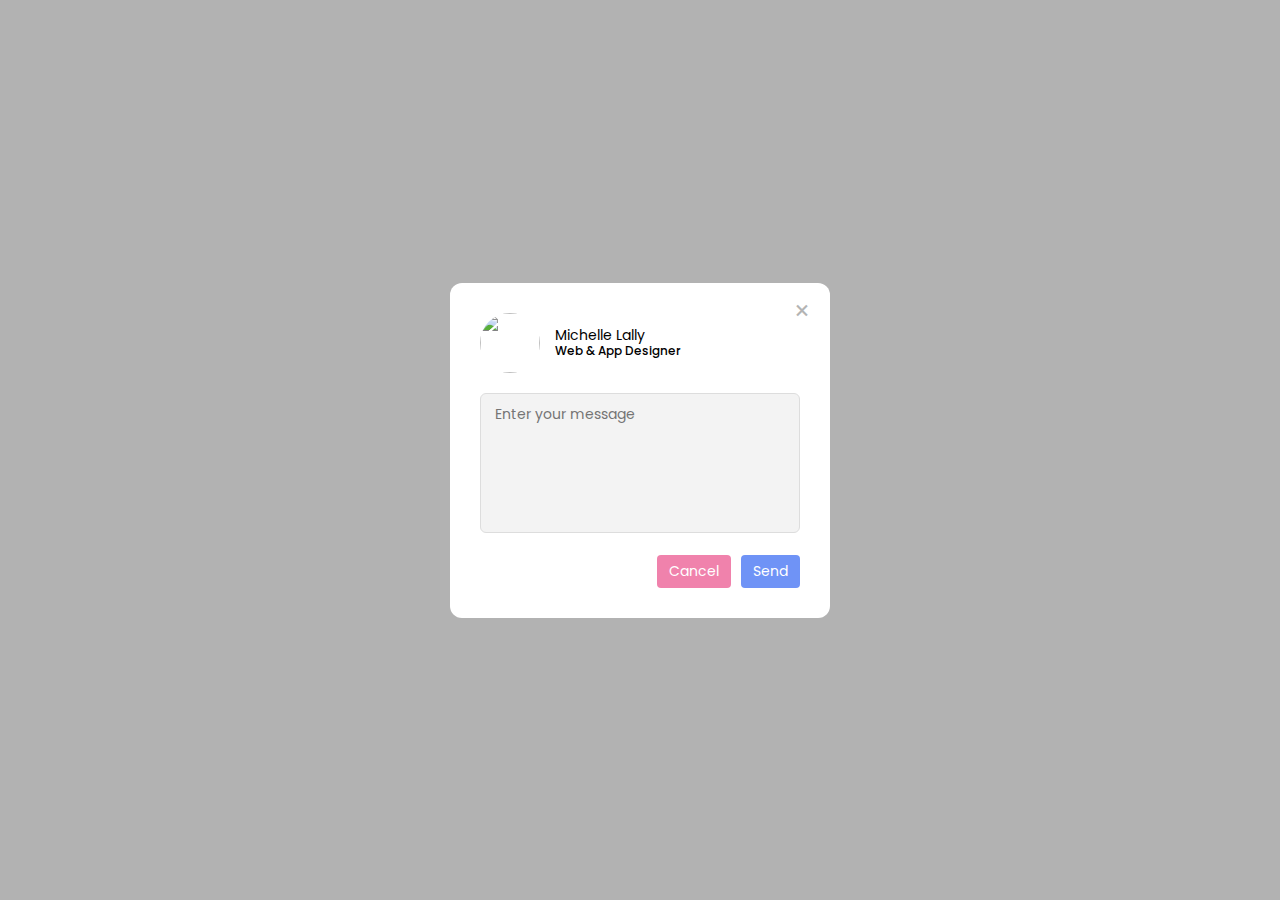
==== contact.html @ ac618a90 "added contact page" ====
<!-- <!DOCTYPE html>
<html>
<head>
	<title>Contact Me</title>
	<link rel="stylesheet" type="text/css" href="styles/contact.css">
	<link href="https://fonts.googleapis.com/css?family=Quicksand&display=swap" rel="stylesheet">
	<meta name="viewport" content="width=device-width,initial-scale=1.0,minimum-scale=1.0,maximum-scale=1.0">
</head>
<body>
	<div class="container">
		<div class="contact-box">
			<div class="left"></div>
			<div class="right">
				<h2>Contact Me</h2>
				<input type="text" class="field" placeholder="Your Name">
				<input type="text" class="field" placeholder="Your Email">
				<input type="text" class="field" placeholder="Phone">
				<textarea placeholder="Message" class="field"></textarea>
				<button class="btn">Send</button>
			</div>
		</div>
	</div>
</body>
</html> -->


<!DOCTYPE html>
<html lang="en">
<head>
    <meta charset="UTF-8">
    <meta http-equiv="X-UA-Compatible" content="IE=edge">
    <meta name="viewport" content="width=device-width, initial-scale=1.0">
    <!--<title>Document</title>-->
    <link rel="stylesheet" href="styles/contact.css">
    <!-- Fontawesome CDN Link -->
    <link rel="stylesheet" href="https://cdnjs.cloudflare.com/ajax/libs/font-awesome/6.0.0-beta3/css/all.min.css"/>

    <!-- Boxicons CSS -->
    <link href='https://unpkg.com/boxicons@2.1.1/css/boxicons.min.css' rel='stylesheet'>
</head>
<body>
      <section>
          <div class="profile">
              <div class="profile-img">
                  <img src="./img/me2.jpg" alt="">
              </div>
              <span class="name">Michelle Lally</span>
              <span class="profession">Web & App Designer</span>
              <div class="button">
                <i class='bx bxs-envelope'></i>
                <button>Contact Me</button>
              </div>
          </div>
          <div class="popup-outer">
              <div class="popup-box">
                <i id="close" class='bx bx-x close'></i>
                  <div class="profile-text">
                      <img src="./img/me2.jpg" alt="">
                      <div class="text">
                          <span class="name">Michelle Lally</span>
                          <span class="profession">Web & App Designer</span>
                      </div>
                  </div>
                  <textarea placeholder="Enter your message"></textarea>
                  <div class="button">
                      <button id="close" class="cancel">Cancel</button>
                      <button class="send">Send</button>
                  </div>
              </div>
          </div>
      </section>

    <script src="./js/contact.js"></script>
</body>
</html>
---- styles/contact.css ----
@import url('https://fonts.googleapis.com/css2?family=Poppins:wght@300;400;500;600;700&display=swap');
*{
    margin: 0;
    padding: 0;
    box-sizing: border-box;
    font-family: 'Poppins', sans-serif;
}
body{
    overflow: hidden;
}
section{
    height: 100vh;
    width: 100%;
    display: flex;
    align-items: center;
    justify-content: center;
    overflow: hidden;
}
section .profile{
    display: flex;
    flex-direction: column;
    align-items: center;
}
section.active .profile{
    display: none;
}
.profile .profile-img{
    background-color: #4070F4;
    padding: 2px;
    border-radius: 50%;
    height: 100px;
    width: 100px;
    margin-bottom: 10px;
}
.profile .profile-img img{
    height: 100%;
    width: 100%;
    object-fit: cover;
    border: 3px solid #fff;
    border-radius: 50%;
}
.profile .name{
    font-size: 18px;
    font-weight: 500;
    color: #333;
}
.profile .profession{
    font-size: 18px;
    font-weight: 400;
    margin-top: -6px;
    color: #333;
}
.profile .button{
    display: flex;
    align-items: center;
    background: #4070f4;
    padding: 12px 20px;
    border-radius: 6px;
    margin-top: 15px;
    transition: all 0.3s ease;
    cursor: pointer;
}
.profile .button:hover{
    background: #275df1;
}
.profile .button i{
    font-size: 18px;
    margin-right: 5px;
    color: #fff;
}
.profile .button button{
    background: none;
    display: inline-block;
    outline: none;
    border: none;
    color: #fff;
    cursor: pointer;
    font-size: 16px;
}
/* pop up box styling */
section .popup-outer{
    display: flex;
    align-items: center;
    justify-content: center;
    height: 100%;
    width: 100%;
    background: rgba(0,0,0,0.3);
    position: absolute;
    opacity: 0;
    pointer-events: none;
    box-shadow: 0px 10px 15px rgba(0,0,0,0.1);
    transform: scale(1.2);
    transition: opacity 0.2s 0s ease-in-out,  
                transform 0.2s 0s ease-in-out;
}
section.active .popup-outer{
    opacity: 1;
    pointer-events: auto;
    transform: scale(1);
}
section .popup-box{
    position: relative;
    background: #fff;
    border-radius: 12px;
    padding: 30px;
    max-width: 380px;
    width: 100%;
}
.popup-box .close{
    position: absolute;
    top: 16px;
    right: 16px;
    font-size: 24px;
    color: #b4b4b4;
    transition: all 0.2s ease;
    cursor: pointer;
}
.popup-box .close:hover{
    color: #333;
}
.popup-box .profile-text{
    display: flex;
    margin-bottom: 20px;
    align-items: center;
}
.popup-box .profile-text .text{
    display: flex;
    flex-direction: column;
    margin-left: 15px;
}
.profile-text .text .name{
    font-size: 14px;
    font-weight: 400;
}
.profile-text .text .profession{
    font-size: 12px;
    font-weight: 500;
    margin-top: -4px;
}
 .popup-box img{
    height: 60px;
    width: 60px;
    object-fit: cover;
    border-radius: 50%;
}
.popup-box textarea{
    min-height: 140px;
    width: 100%;
    resize: none;
    outline: none;
    border: 1px solid #ddd;
    border-radius: 6px;
    font-size: 14px;
    padding: 10px 10px 10px 14px;
    font-weight: 400;
    background: #f3f3f3;
}
.popup-box .button{
    display: flex;
    justify-content: flex-end;
}
.popup-box .button button{
    outline: none;
    border: none;
    margin-left: 10px;
    background: #6f93f6;
    padding: 6px 12px;
    border-radius: 4px;
    margin-top: 15px;
    transition: all 0.3s ease;
    cursor: pointer;
    color: #fff;
    font-size: 14px;
    transition: all 0.3s ease;
}
.button button.cancel{
    background: #f082ac;
}
.button button.cancel:hover{
    background: #ec5f95;
}
.button button.send:hover{
    background: #275df1;
}
---- styles/contact.css ----
@import url('https://fonts.googleapis.com/css2?family=Poppins:wght@300;400;500;600;700&display=swap');
*{
    margin: 0;
    padding: 0;
    box-sizing: border-box;
    font-family: 'Poppins', sans-serif;
}
body{
    overflow: hidden;
}
section{
    height: 100vh;
    width: 100%;
    display: flex;
    align-items: center;
    justify-content: center;
    overflow: hidden;
}
section .profile{
    display: flex;
    flex-direction: column;
    align-items: center;
}
section.active .profile{
    display: none;
}
.profile .profile-img{
    background-color: #4070F4;
    padding: 2px;
    border-radius: 50%;
    height: 100px;
    width: 100px;
    margin-bottom: 10px;
}
.profile .profile-img img{
    height: 100%;
    width: 100%;
    object-fit: cover;
    border: 3px solid #fff;
    border-radius: 50%;
}
.profile .name{
    font-size: 18px;
    font-weight: 500;
    color: #333;
}
.profile .profession{
    font-size: 18px;
    font-weight: 400;
    margin-top: -6px;
    color: #333;
}
.profile .button{
    display: flex;
    align-items: center;
    background: #4070f4;
    padding: 12px 20px;
    border-radius: 6px;
    margin-top: 15px;
    transition: all 0.3s ease;
    cursor: pointer;
}
.profile .button:hover{
    background: #275df1;
}
.profile .button i{
    font-size: 18px;
    margin-right: 5px;
    color: #fff;
}
.profile .button button{
    background: none;
    display: inline-block;
    outline: none;
    border: none;
    color: #fff;
    cursor: pointer;
    font-size: 16px;
}
/* pop up box styling */
section .popup-outer{
    display: flex;
    align-items: center;
    justify-content: center;
    height: 100%;
    width: 100%;
    background: rgba(0,0,0,0.3);
    position: absolute;
    opacity: 0;
    pointer-events: none;
    box-shadow: 0px 10px 15px rgba(0,0,0,0.1);
    transform: scale(1.2);
    transition: opacity 0.2s 0s ease-in-out,  
                transform 0.2s 0s ease-in-out;
}
section.active .popup-outer{
    opacity: 1;
    pointer-events: auto;
    transform: scale(1);
}
section .popup-box{
    position: relative;
    background: #fff;
    border-radius: 12px;
    padding: 30px;
    max-width: 380px;
    width: 100%;
}
.popup-box .close{
    position: absolute;
    top: 16px;
    right: 16px;
    font-size: 24px;
    color: #b4b4b4;
    transition: all 0.2s ease;
    cursor: pointer;
}
.popup-box .close:hover{
    color: #333;
}
.popup-box .profile-text{
    display: flex;
    margin-bottom: 20px;
    align-items: center;
}
.popup-box .profile-text .text{
    display: flex;
    flex-direction: column;
    margin-left: 15px;
}
.profile-text .text .name{
    font-size: 14px;
    font-weight: 400;
}
.profile-text .text .profession{
    font-size: 12px;
    font-weight: 500;
    margin-top: -4px;
}
 .popup-box img{
    height: 60px;
    width: 60px;
    object-fit: cover;
    border-radius: 50%;
}
.popup-box textarea{
    min-height: 140px;
    width: 100%;
    resize: none;
    outline: none;
    border: 1px solid #ddd;
    border-radius: 6px;
    font-size: 14px;
    padding: 10px 10px 10px 14px;
    font-weight: 400;
    background: #f3f3f3;
}
.popup-box .button{
    display: flex;
    justify-content: flex-end;
}
.popup-box .button button{
    outline: none;
    border: none;
    margin-left: 10px;
    background: #6f93f6;
    padding: 6px 12px;
    border-radius: 4px;
    margin-top: 15px;
    transition: all 0.3s ease;
    cursor: pointer;
    color: #fff;
    font-size: 14px;
    transition: all 0.3s ease;
}
.button button.cancel{
    background: #f082ac;
}
.button button.cancel:hover{
    background: #ec5f95;
}
.button button.send:hover{
    background: #275df1;
}
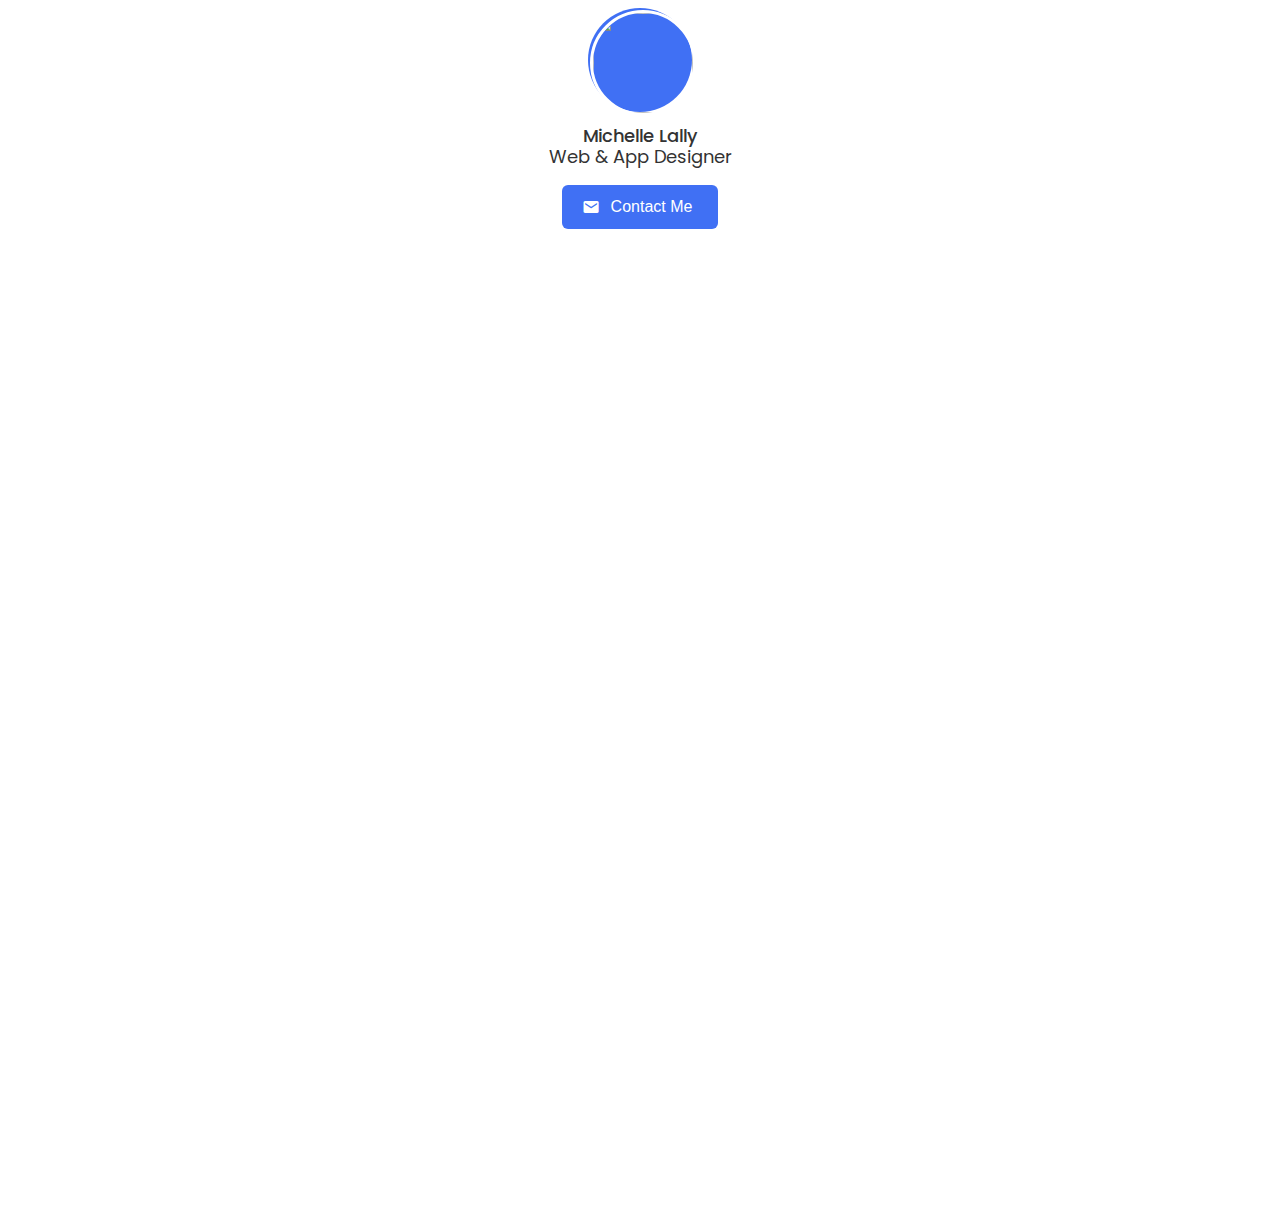
==== commit 2e8919cb: "deploy" ====
--- a/contact.html
+++ b/contact.html
@@ -1,29 +1,3 @@
-<!-- <!DOCTYPE html>
-<html>
-<head>
-	<title>Contact Me</title>
-	<link rel="stylesheet" type="text/css" href="styles/contact.css">
-	<link href="https://fonts.googleapis.com/css?family=Quicksand&display=swap" rel="stylesheet">
-	<meta name="viewport" content="width=device-width,initial-scale=1.0,minimum-scale=1.0,maximum-scale=1.0">
-</head>
-<body>
-	<div class="container">
-		<div class="contact-box">
-			<div class="left"></div>
-			<div class="right">
-				<h2>Contact Me</h2>
-				<input type="text" class="field" placeholder="Your Name">
-				<input type="text" class="field" placeholder="Your Email">
-				<input type="text" class="field" placeholder="Phone">
-				<textarea placeholder="Message" class="field"></textarea>
-				<button class="btn">Send</button>
-			</div>
-		</div>
-	</div>
-</body>
-</html> -->
-
-
 <!DOCTYPE html>
 <html lang="en">
 <head>
@@ -46,7 +20,7 @@
               </div>
               <span class="name">Michelle Lally</span>
               <span class="profession">Web & App Designer</span>
-              <div class="button">
+              <div class="button" id="contact">
                 <i class='bx bxs-envelope'></i>
                 <button>Contact Me</button>
               </div>
@@ -61,7 +35,7 @@
                           <span class="profession">Web & App Designer</span>
                       </div>
                   </div>
-                  <textarea placeholder="Enter your message"></textarea>
+                  <textarea id="message" placeholder="Enter your message"></textarea>
                   <div class="button">
                       <button id="close" class="cancel">Cancel</button>
                       <button class="send">Send</button>
--- a/styles/contact.css
+++ b/styles/contact.css
@@ -1,110 +1,114 @@
+/* Google Font Import - Poppins */
 @import url('https://fonts.googleapis.com/css2?family=Poppins:wght@300;400;500;600;700&display=swap');
-*{
+/* *{
     margin: 0;
     padding: 0;
     box-sizing: border-box;
     font-family: 'Poppins', sans-serif;
-}
-body{
-    overflow: hidden;
-}
-section{
+} */
+
+/* section{
+    position: relative;
     height: 100vh;
     width: 100%;
     display: flex;
     align-items: center;
     justify-content: center;
-    overflow: hidden;
+} */
+
+.profile .popup-outer {
+    font-family: 'Poppins', sans-serif;
 }
+
 section .profile{
+    font-family: 'Poppins', sans-serif;
+
     display: flex;
+    align-items: center;
     flex-direction: column;
-    align-items: center;
+    justify-content: center;
 }
-section.active .profile{
+section.show .profile{
     display: none;
 }
-.profile .profile-img{
-    background-color: #4070F4;
-    padding: 2px;
-    border-radius: 50%;
+section .profile .profile-img{
     height: 100px;
     width: 100px;
+    border-radius: 50%;
+    background: #4070f4;
+    padding: 2px;
     margin-bottom: 10px;
 }
 .profile .profile-img img{
     height: 100%;
     width: 100%;
     object-fit: cover;
+    border-radius: 50%;
     border: 3px solid #fff;
-    border-radius: 50%;
 }
-.profile .name{
+.profile .name,
+.profile .profession{
     font-size: 18px;
     font-weight: 500;
     color: #333;
 }
 .profile .profession{
-    font-size: 18px;
     font-weight: 400;
     margin-top: -6px;
-    color: #333;
 }
 .profile .button{
     display: flex;
     align-items: center;
+    padding: 12px 20px;
     background: #4070f4;
-    padding: 12px 20px;
+    margin-top: 15px;
     border-radius: 6px;
-    margin-top: 15px;
+    cursor: pointer;
     transition: all 0.3s ease;
-    cursor: pointer;
 }
 .profile .button:hover{
     background: #275df1;
 }
 .profile .button i{
+    color: #fff;
     font-size: 18px;
     margin-right: 5px;
-    color: #fff;
 }
 .profile .button button{
     background: none;
-    display: inline-block;
     outline: none;
     border: none;
+    font-size: 16px;
     color: #fff;
-    cursor: pointer;
-    font-size: 16px;
+    pointer-events: none;
 }
-/* pop up box styling */
+
 section .popup-outer{
+    position: absolute;
     display: flex;
     align-items: center;
     justify-content: center;
     height: 100%;
     width: 100%;
-    background: rgba(0,0,0,0.3);
-    position: absolute;
+    background: rgba(0,0,0,0.4);
     opacity: 0;
     pointer-events: none;
-    box-shadow: 0px 10px 15px rgba(0,0,0,0.1);
+    box-shadow: 0 10px 15px rgba(0,0,0,0.1);
     transform: scale(1.2);
-    transition: opacity 0.2s 0s ease-in-out,  
-                transform 0.2s 0s ease-in-out;
+    transition: all 0.3s ease-in-out;
 }
-section.active .popup-outer{
+section.show .popup-outer{
     opacity: 1;
     pointer-events: auto;
     transform: scale(1);
 }
 section .popup-box{
     position: relative;
-    background: #fff;
-    border-radius: 12px;
     padding: 30px;
     max-width: 380px;
     width: 100%;
+    background: #fff;
+    border-radius: 12px;
 }
 .popup-box .close{
     position: absolute;
@@ -112,18 +116,23 @@
     right: 16px;
     font-size: 24px;
     color: #b4b4b4;
+    cursor: pointer;
     transition: all 0.2s ease;
-    cursor: pointer;
 }
 .popup-box .close:hover{
     color: #333;
 }
-.popup-box .profile-text{
+section .popup-box .profile-text{
     display: flex;
-    margin-bottom: 20px;
     align-items: center;
 }
-.popup-box .profile-text .text{
+section .popup-box img{
+    height: 60px;
+    width: 60px;
+    object-fit: cover;
+    border-radius: 50%;
+} 
+.profile-text .text{
     display: flex;
     flex-direction: column;
     margin-left: 15px;
@@ -135,42 +144,35 @@
 .profile-text .text .profession{
     font-size: 12px;
     font-weight: 500;
-    margin-top: -4px;
 }
- .popup-box img{
-    height: 60px;
-    width: 60px;
-    object-fit: cover;
-    border-radius: 50%;
-}
-.popup-box textarea{
+section .popup-box textarea{
     min-height: 140px;
     width: 100%;
-    resize: none;
+    margin-top: 20px;
     outline: none;
     border: 1px solid #ddd;
+    padding: 12px;
     border-radius: 6px;
+    resize: none;
     font-size: 14px;
-    padding: 10px 10px 10px 14px;
     font-weight: 400;
     background: #f3f3f3;
 }
-.popup-box .button{
+section .popup-box .button{
     display: flex;
     justify-content: flex-end;
+    margin-top: 15px;
 }
 .popup-box .button button{
     outline: none;
     border: none;
-    margin-left: 10px;
+    padding: 6px 12px;
+    border-radius: 6px;
     background: #6f93f6;
-    padding: 6px 12px;
-    border-radius: 4px;
-    margin-top: 15px;
-    transition: all 0.3s ease;
-    cursor: pointer;
+    margin-left: 8px;
     color: #fff;
     font-size: 14px;
+    cursor: pointer;
     transition: all 0.3s ease;
 }
 .button button.cancel{
@@ -181,4 +183,4 @@
 }
 .button button.send:hover{
     background: #275df1;
-}
+}